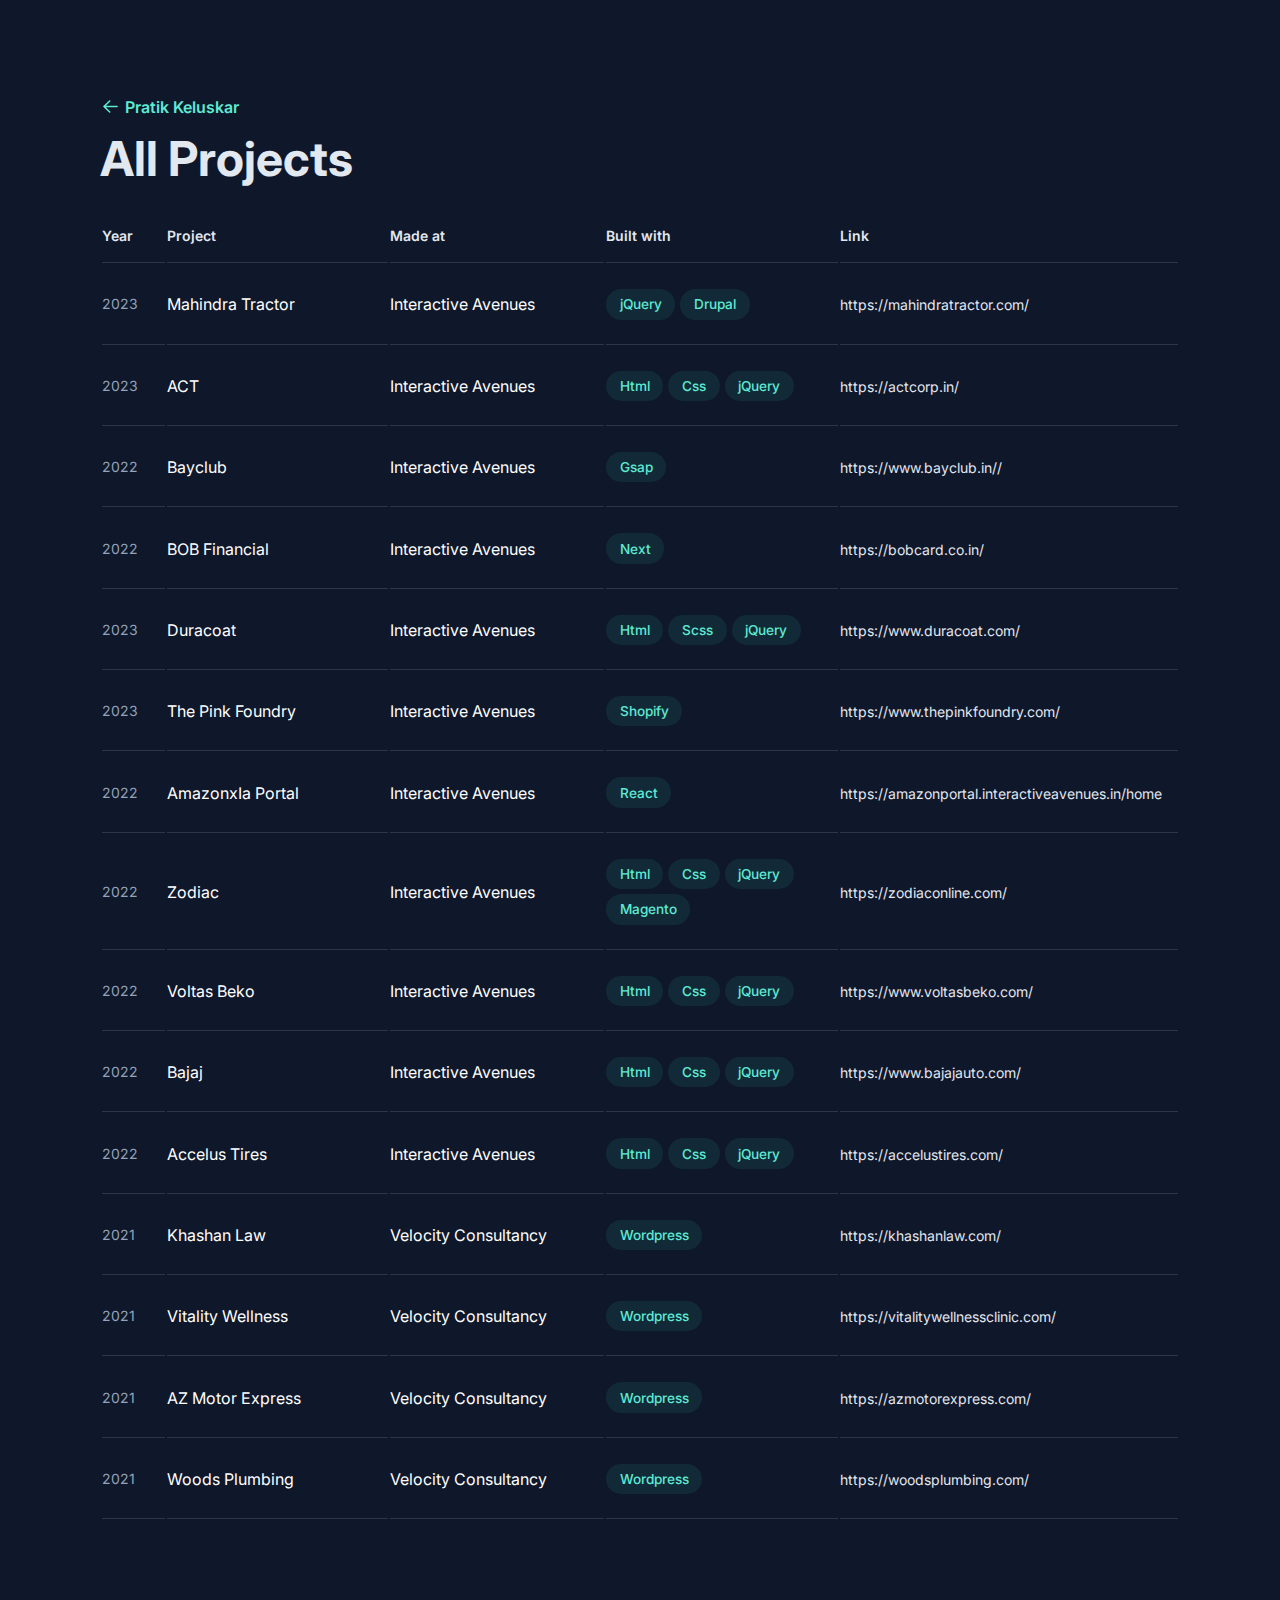
==== projects.html @ e88228ff "Commit#1" ====
<!DOCTYPE html>
<html lang="en">
  <head>
    <meta charset="UTF-8" />
    <meta http-equiv="X-UA-Compatible" content="IE=edge" />
    <meta name="viewport" content="width=device-width, initial-scale=1.0" />
    <title>Portfolio Projects</title>
    <link rel="stylesheet" href="css/style.css" />
  </head>
  <body>
    <div class="container">
      <div class="blockPro">
        <a class="back-link" href="./index.html"
          ><p class="back">
            <svg
              width="21px"
              height="21px"
              xmlns="http://www.w3.org/2000/svg"
              viewBox="0 0 20 20"
              fill="currentColor"
              aria-hidden="true"
            >
              <path
                fill-rule="evenodd"
                d="M3 10a.75.75 0 01.75-.75h10.638L10.23 5.29a.75.75 0 111.04-1.08l5.5 5.25a.75.75 0 010 1.08l-5.5 5.25a.75.75 0 11-1.04-1.08l4.158-3.96H3.75A.75.75 0 013 10z"
                clip-rule="evenodd"
              ></path></svg>
            Pratik Keluskar
          </p></a
        >
        <h1 class="name">All Projects</h1>

        <div class="table">
          <table>
            <thead>
              <tr>
                <th class="th1">Year</th>
                <th class="th2">Project</th>
                <th class="th3">Made at</th>
                <th class="th4">Built with</th>
                <th class="th5">Link</th>
              </tr>
            </thead>
            <tbody>
              <tr>
                <td class="year-p">2023</td>
                <td>Mahindra Tractor</td>
                <td>Interactive Avenues</td>
                <td class="techno"><span>jQuery</span><span>Drupal</span></td>
                <td class="item-link">
                  <a
                    href="https://mahindratractor.com/"
                    target="_blank"
                    rel="noopener noreferrer"
                    >https://mahindratractor.com/</a
                  >
                </td>
              </tr>
              <tr>
                <td class="year-p">2023</td>
                <td>ACT</td>
                <td>Interactive Avenues</td>
                <td class="techno">
                  <span>Html</span><span>Css</span><span>jQuery</span>
                </td>
                <td class="item-link">
                  <a
                    href="https://actcorp.in/"
                    target="_blank"
                    rel="noopener noreferrer"
                    >https://actcorp.in/</a
                  >
                </td>
              </tr>
              <tr>
                <td class="year-p">2022</td>
                <td>Bayclub</td>
                <td>Interactive Avenues</td>
                <td class="techno"><span>Gsap</span></td>
                <td class="item-link">
                  <a
                    href=" https://www.bayclub.in//"
                    target="_blank"
                    rel="noopener noreferrer"
                  >
                    https://www.bayclub.in//</a
                  >
                </td>
              </tr>
              <tr>
                <td class="year-p">2022</td>
                <td>BOB Financial</td>
                <td>Interactive Avenues</td>
                <td class="techno"><span>Next</span></td>
                <td class="item-link">
                  <a
                    href="https://bobcard.co.in/"
                    target="_blank"
                    rel="noopener noreferrer"
                    >https://bobcard.co.in/</a
                  >
                </td>
              </tr>
              <tr>
                <td class="year-p">2023</td>
                <td>Duracoat</td>
                <td>Interactive Avenues</td>
                <td class="techno">
                  <span>Html</span><span>Scss</span><span>jQuery</span>
                </td>
                <td class="item-link">
                  <a
                    href="https://www.duracoat.com/"
                    target="_blank"
                    rel="noopener noreferrer"
                    >https://www.duracoat.com/</a
                  >
                </td>
              </tr>
              <tr>
                <td class="year-p">2023</td>
                <td>The Pink Foundry</td>
                <td>Interactive Avenues</td>
                <td class="techno"><span>Shopify</span></td>
                <td class="item-link">
                  <a
                    href="https://www.thepinkfoundry.com/"
                    target="_blank"
                    rel="noopener noreferrer"
                    >https://www.thepinkfoundry.com/</a
                  >
                </td>
              </tr>
              <tr>
                <td class="year-p">2022</td>
                <td>AmazonxIa Portal</td>
                <td>Interactive Avenues</td>
                <td class="techno"><span>React</span></td>
                <td class="item-link">
                  <a
                    href="https://amazonportal.interactiveavenues.in/home"
                    target="_blank"
                    rel="noopener noreferrer"
                    >https://amazonportal.interactiveavenues.in/home</a
                  >
                </td>
              </tr>
              <tr>
                <td class="year-p">2022</td>
                <td>Zodiac</td>
                <td>Interactive Avenues</td>
                <td class="techno">
                  <span>Html</span><span>Css</span><span>jQuery</span
                  ><span>Magento</span>
                </td>
                <td class="item-link">
                  <a
                    href="https://zodiaconline.com/"
                    target="_blank"
                    rel="noopener noreferrer"
                    >https://zodiaconline.com/</a
                  >
                </td>
              </tr>
              <tr>
                <td class="year-p">2022</td>
                <td>Voltas Beko</td>
                <td>Interactive Avenues</td>
                <td class="techno">
                  <span>Html</span><span>Css</span><span>jQuery</span>
                </td>
                <td class="item-link">
                  <a
                    href="https://www.voltasbeko.com/"
                    target="_blank"
                    rel="noopener noreferrer"
                    >https://www.voltasbeko.com/</a
                  >
                </td>
              </tr>
              <tr>
                <td class="year-p">2022</td>
                <td>Bajaj</td>
                <td>Interactive Avenues</td>
                <td class="techno">
                  <span>Html</span><span>Css</span><span>jQuery</span>
                </td>
                <td class="item-link">
                  <a
                    href="https://www.bajajauto.com/"
                    target="_blank"
                    rel="noopener noreferrer"
                    >https://www.bajajauto.com/</a
                  >
                </td>
              </tr>
              <tr>
                <td class="year-p">2022</td>
                <td>Accelus Tires</td>
                <td>Interactive Avenues</td>
                <td class="techno">
                  <span>Html</span><span>Css</span><span>jQuery</span>
                </td>
                <td class="item-link">
                  <a
                    href="https://accelustires.com/"
                    target="_blank"
                    rel="noopener noreferrer"
                    >https://accelustires.com/</a
                  >
                </td>
              </tr>
              <tr>
                <td class="year-p">2021</td>
                <td>Khashan Law</td>
                <td>Velocity Consultancy</td>
                <td class="techno"><span>Wordpress</span></td>
                <td class="item-link">
                  <a
                    href="https://khashanlaw.com/"
                    target="_blank"
                    rel="noopener noreferrer"
                    >https://khashanlaw.com/</a
                  >
                </td>
              </tr>
              <tr>
                <td class="year-p">2021</td>
                <td>Vitality Wellness</td>
                <td>Velocity Consultancy</td>
                <td class="techno"><span>Wordpress</span></td>
                <td class="item-link">
                  <a
                    href="https://vitalitywellnessclinic.com/"
                    target="_blank"
                    rel="noopener noreferrer"
                    >https://vitalitywellnessclinic.com/</a
                  >
                </td>
              </tr>
              <tr>
                <td class="year-p">2021</td>
                <td>AZ Motor Express</td>
                <td>Velocity Consultancy</td>
                <td class="techno"><span>Wordpress</span></td>
                <td class="item-link">
                  <a
                    href="https://azmotorexpress.com/"
                    target="_blank"
                    rel="noopener noreferrer"
                    >https://azmotorexpress.com/</a
                  >
                </td>
              </tr>
              <tr>
                <td class="year-p">2021</td>
                <td>Woods Plumbing</td>
                <td>Velocity Consultancy</td>
                <td class="techno"><span>Wordpress</span></td>
                <td class="item-link">
                  <a
                    href="https://woodsplumbing.com/"
                    target="_blank"
                    rel="noopener noreferrer"
                    >https://woodsplumbing.com/</a
                  >
                </td>
              </tr>
            </tbody>
          </table>
        </div>
      </div>
    </div>
  </body>
  <script src="js/main.js"></script>
</html>
---- css/style.css ----
@import url("https://fonts.googleapis.com/css2?family=Inter:wght@100..900&display=swap");

* {
  padding: 0;
  margin: 0;
  box-sizing: border-box;
  scroll-behavior: smooth;
  font-family: "Inter", sans-serif;
}

a {
  text-decoration: none;
}

ul {
  list-style: none;
}

body {
  background-color: rgb(15 23 42);
  color: #fff;
}

.container {
  max-width: 1080px;
  margin: 0 auto;
  display: flex;
  justify-content: space-between;
  gap: 1rem;
}

.img-fluid {
  max-width: 100%;
  height: auto;
}

.container .block {
  padding-top: 3rem;
  padding-bottom: 3rem;
  width: calc((100% / 2) - 1rem);
}

.blockPro {
  padding-top: 6rem;
  padding-bottom: 6rem;
  width: 100%;
}

.container .left-block {
  height: 100vh;
  top: 0;
  position: sticky;
}

.name {
  color: #e2e8f0;
  font-size: 48px;
  line-height: 1.4;
  margin-bottom: 1rem;
}

.jd {
  font-size: 1.25rem;
  line-height: 1.75rem;
  color: #e2e8f0;
  margin-bottom: 0.5rem;
}

.short-descp {
  color: #94a3b8;
  font-size: 1rem;
  line-height: 1.55rem;
}

.text {
  color: #94a3b8;
  font-size: 0.9rem;
  line-height: 1.55rem;
  margin-bottom: 1.25rem;
}

.link {
  color: #fff;
  transition: 0.3s all;
}

.link:hover {
  color: rgb(94 234 212);
}

.sm-right-block {
  margin-bottom: 5rem;
}

.experienceblock {
  padding: 30px 20px;
  display: flex;
  justify-content: space-between;
  gap: 1rem;
  transition: 0.3s all;
  margin-bottom: 1rem;
}

.experienceblock:hover {
  background-color: rgba(30, 41, 59, 0.5);
  border-radius: 0.375rem;
}

.experienceblock:hover .pos {
  color: rgb(94 234 212);
}

.experienceblock .pos svg {
  transition: 0.1s all;
  position: relative;
}

.experienceblock:hover .pos svg {
  position: relative;
  top: -1px;
  right: -1px;
  color: rgb(94 234 212);
}

.yr-exp {
  width: 20%;
  color: rgb(100 116 139);
  letter-spacing: 0.025em;
  font-size: 0.65rem;
  line-height: 1rem;
  font-weight: 600;
  text-transform: uppercase;
}

.det-exp {
  width: 80%;
}

.pos {
  color: rgb(100 116 139);
  font-size: 0.85rem;
  line-height: 1.4;
  margin-bottom: 1rem;
  transition: 0.3s all;
  display: flex;
  align-items: center;
  gap: 5px;
}

.pos-descp {
  color: #94a3b8;
  font-size: 0.85rem;
  line-height: 1.4;
}

.techs {
  margin-top: 0.75rem;
  display: flex;
  flex-wrap: wrap;
}

.techs li {
  margin-right: 0.375rem;
  margin-top: 0.5rem;
}

.techs li span {
  background-color: rgba(45, 212, 191, 0.1);
  padding-left: 0.85rem;
  padding-right: 0.85rem;
  padding-top: 0.45rem;
  padding-bottom: 0.45rem;
  border-radius: 25px;
  font-weight: 500;
  display: inline-block;
  color: rgb(94 234 212);
  font-size: 0.85rem;
}

.sub-links {
  margin-top: 5rem;
}

.sub-links ul li {
  padding-top: 1rem;
  padding-bottom: 1rem;
}

.sub-links ul li a {
  display: flex;
  align-items: center;
  color: rgb(100 116 139);
  font-weight: 700;
  text-transform: uppercase;
  letter-spacing: 0.1em;
  font-size: 0.75rem;
  cursor: pointer;
}

.sub-links ul li a .line {
  width: 2rem;
  height: 1px;
  margin-right: 10px;
  background-color: rgb(71 85 105);
  transition-property: all;
  transition-timing-function: cubic-bezier(0.4, 0, 0.2, 1);
  transition-duration: 0.15s;
  display: inline-block;
}

.sub-links ul li a:hover .line,
.sub-links ul li a.links.active .line {
  width: 4rem;
  background-color: #94a3b8;
}

.sub-links ul li a:hover,
.sub-links ul li a.links.active {
  color: #fff;
}

.downloads {
  margin-top: 6rem;
}

.downloads .resume {
  margin-bottom: 1rem;
}

.downloads .resume a {
  color: rgb(94 234 212);
  display: inline-block;
  transition: 0.3s all;
  font-size: 1rem;
}

.downloads .resume a:hover {
  color: rgb(94 234 212);
}

.downloads .socials {
  display: flex;
  gap: 20px;
}

.downloads .socials svg {
  fill: #94a3b8;
  transition: 0.3s all;
}

.downloads .socials svg:hover {
  fill: #fff;
}

.mob-sticky {
  display: none;
  padding-top: 1.25rem;
  padding-bottom: 1.25rem;
  padding-left: 0rem;
  padding-right: 1rem;
}

.projectsBlock {
  padding: 30px 20px;
  display: flex;
  justify-content: space-between;
  gap: 1rem;
  transition: 0.3s all;
  margin-bottom: 1rem;
}

.projectsBlock:hover {
  background-color: rgba(30, 41, 59, 0.5);
  border-radius: 0.375rem;
}

.projectsBlock .image {
  width: 35%;
}

.projectsBlock .projectDet {
  width: 65%;
}

.projectsBlock .projName {
  color: rgb(100 116 139);
  font-size: 1rem;
  line-height: 1.4;
  margin-bottom: 1rem;
  transition: 0.3s all;
  display: flex;
  align-items: center;
  gap: 5px;
}

.projectsBlock:hover .projName {
  color: rgb(94 234 212);
}

.projectsBlock .projName svg {
  transition: top 0.1s ease, right 0.1s ease, color 0.1s ease;
  position: relative;
}

.projectsBlock:hover .projName svg {
  position: relative;
  top: -1px;
  right: -1px;
  color: rgb(94 234 212);
}

.projDescp {
  color: #94a3b8;
  font-size: 0.85rem;
  line-height: 1.4;
}

.table {
  margin-top: 1rem;
}

.table,
.table table {
  width: 100%;
}

.table table thead th {
  font-weight: 600;
  color: rgb(226 232 240);
  font-size: 0.875rem;
  line-height: 1.25rem;
  padding-top: 1rem;
  padding-bottom: 1rem;
  padding-right: 2rem;
  text-align: left;
  border-bottom: 1px solid #e5e7eb26;
}

.year-p {
  font-size: 0.875rem;
  line-height: 1.25rem;
  color: #94a3b8;
}

.table tbody td {
  padding-top: 1.5rem;
  padding-bottom: 1.5rem;
  padding-right: 1rem;
  border-bottom: 1px solid #e5e7eb26;
}

.techno {
  display: flex;
  flex-wrap: wrap;
  gap: 5px;
}

.techno span {
  background-color: rgba(45, 212, 191, 0.1);
  padding-left: 0.85rem;
  padding-right: 0.85rem;
  padding-top: 0.45rem;
  padding-bottom: 0.45rem;
  border-radius: 25px;
  font-weight: 500;
  display: inline-block;
  color: rgb(94 234 212);
  font-size: 0.85rem;
}

.th1 {
  width: 5%;
}

.th2 {
  width: 24%;
}

.th3 {
  width: 23%;
}

.th4 {
  width: 25%;
}

.th5 {
  width: 25%;
}

.back:hover svg {
  left: -4px;
  position: relative;
}

.item-link a {
  color: rgb(226, 232, 240);
  text-decoration: none;
  font-size: 14px;
}

.back {
  color: rgb(94 234 212);
  line-height: 1.25;
  font-weight: 600;
  margin-bottom: 0.5rem;
  display: flex;
  gap: 4px;
  align-items: center;
}

.back svg {
  transform: rotate(-180deg);
  transition: 0.3s all;
  position: relative;
}

.projects-box {
  position: fixed;
  right: 50px;
  bottom: 50px;
  width: 70px;
  height: 70px;
  background: #94a3b8;
  border-radius: 50%;
  display: flex;
  justify-content: center;
  align-items: center;
  animation: scaleAnimation 2s infinite alternate;
  z-index: 222;
}

@keyframes scaleAnimation {
  0% {
    transform: scale(0.95);
  }

  100% {
    transform: scale(1.05);
  }
}

.projects-box .hover {
  position: absolute;
  font-size: 12px;
  left: 50%;
  transform: translateX(-50%);
  top: -20px;
  width: 150px;
  text-align: center;
  /* opacity: 0; */
  transition: 0.3s all;
}

/* .projects-box:hover .hover {
    opacity: 1;
    top: -50%;
  } */

.projects-box svg {
  fill: #fff;
}

.filter {
  margin-top: 2rem;
}

.filter select {
  background: transparent;
  border: 0px;
  color: rgb(226 232 240);
}

.filter select option {
  color: rgba(0, 0, 0, 0.596);
  padding-top: 4px;
  padding-bottom: 4px;
}

.filter select:focus {
  outline: none;
}

.yearFilter {
  font-weight: 600;
  color: rgb(226 232 240);
  font-size: 0.875rem;
  line-height: 1.25rem;

  padding-bottom: 0rem;
  padding-right: 1rem;
  text-align: left;
}

@media screen and (min-width: 1024px) {
  /* Custom Scroll Bar */
  *::-webkit-scrollbar {
    width: 7px;
  }

  *::-webkit-scrollbar-track {
    background-color: #000000;
  }

  *::-webkit-scrollbar-thumb {
    background-color: #94a3b8;
    height: 1px;
    border-radius: 10px;
    cursor: pointer;
  }
}

@media screen and (min-width: 1000px) and (max-width: 1440px) {
  .sub-links {
    margin-top: 3rem;
  }
}

@media screen and (max-width: 480px) {
  .container {
    max-width: 95%;
    flex-wrap: wrap;
    gap: 0rem;
  }

  .container .left-block {
    position: relative;
    height: auto;
  }

  .container .block {
    width: 100%;
    padding-top: 2rem;
    padding-bottom: 2rem;
  }
  .container .block.right-block {
    padding-top: 0rem;
  }

  .name {
    font-size: 28px;
    margin-bottom: 5px;
  }

  .jd {
    font-size: 1rem;
  }

  .short-descp {
    font-size: 14px;
  }

  .sub-links {
    display: none;
  }

  .downloads {
    margin-top: 1rem;
  }

  .mob-sticky {
    display: block;
    position: sticky;
    top: 0;
    background-color: rgba(15, 23, 42, 1);
    z-index: 3;
  }

  .mob-sticky h3 {
    text-transform: uppercase;
    color: rgb(226 232 240);
    letter-spacing: 0.1em;
    font-size: 0.875rem;
    line-height: 1.25rem;
  }

  .experienceblock {
    padding: 20px 20px;
    gap: 10px;
    flex-wrap: wrap;
  }

  .yr-exp,
  .det-exp {
    width: 100%;
  }

  .pos-descp {
    font-size: 12px;
  }

  .techs li span {
    font-size: 0.75rem;
  }

  .sm-right-block {
    margin-bottom: 2.5rem;
  }

  .projectsBlock {
    padding: 20px 20px;
    gap: 10px;
    flex-wrap: wrap;
  }

  .projectsBlock .image,
  .projectsBlock .projectDet {
    width: 100%;
  }

  .projectsBlock .image {
    order: 2;
  }

  .projects-box {
    right: 20px;
    bottom: 20px;
    width: 40px;
    height: 40px;
  }

  .projects-box svg {
    height: 20px;
    width: 20px;
  }

  .table {
    overflow-x: scroll;
  }

  .techno span {
    padding-left: 0.5rem;
    padding-right: 0.5rem;
    font-size: 0.65rem;
    height: 30.5px;
  }

  .table tbody td {
    font-size: 12px;
    min-height: 115px;
    align-items: center;
  }

  .table table thead th {
    padding-right: 1.25rem;
  }
  .projects-box .hover {
    top: -40px;
    width: 100px;
  }
}

main {
  position: relative;
}

.focus {
  position: absolute;
  width: 100%;
  height: 100%;
  left: 0;
  right: 0;
  margin-left: auto;
  margin-right: auto;
}
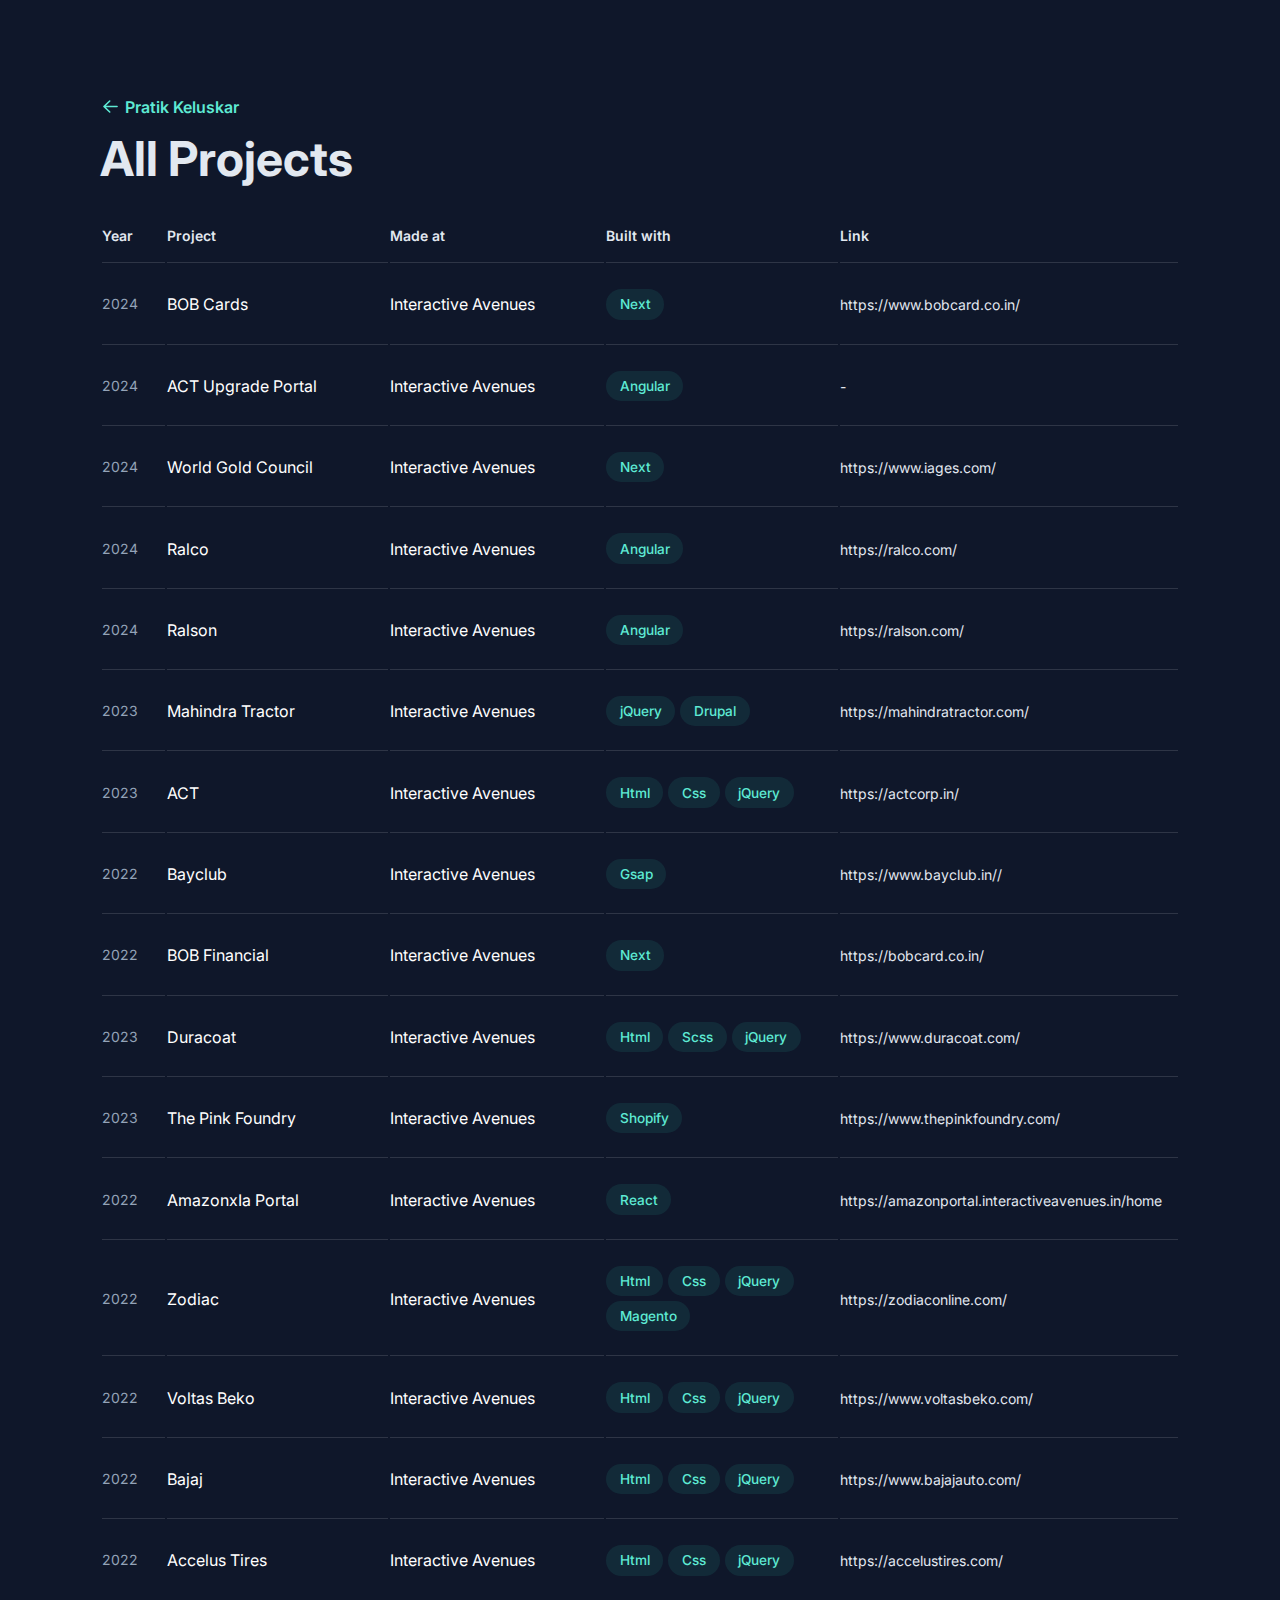
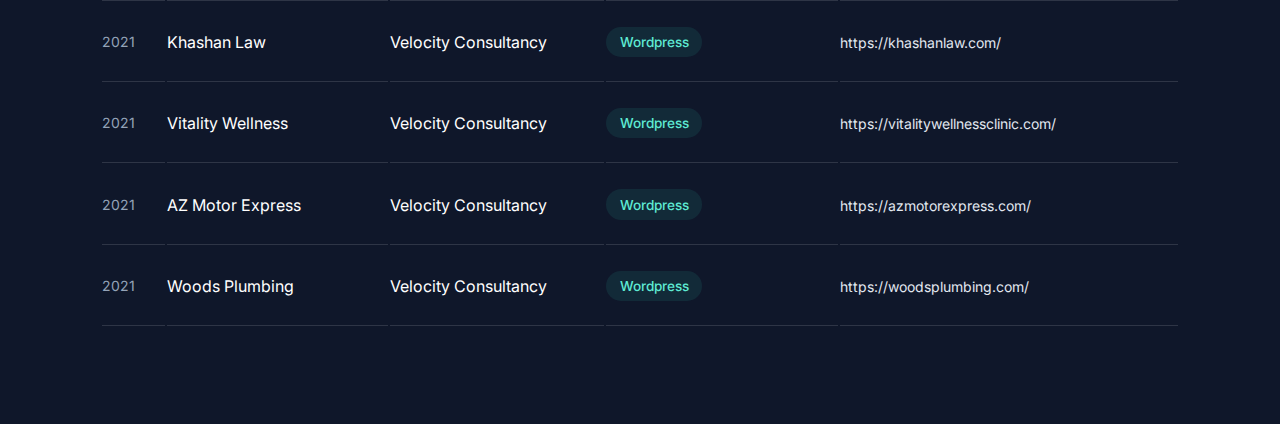
==== commit e012fb4e: "Merge pull request #1 from Pratik-1997/Pratik-Updates" ====
--- a/projects.html
+++ b/projects.html
@@ -43,6 +43,76 @@
             </thead>
             <tbody>
               <tr>
+                <td class="year-p">2024</td>
+                <td>BOB Cards</td>
+                <td>Interactive Avenues</td>
+                <td class="techno"><span>Next</span></td>
+                <td class="item-link">
+                  <a
+                    href="https://www.bobcard.co.in/"
+                    target="_blank"
+                    rel="noopener noreferrer"
+                    >https://www.bobcard.co.in/</a
+                  >
+                </td>
+              </tr>
+              <tr>
+                <td class="year-p">2024</td>
+                <td>ACT Upgrade Portal</td>
+                <td>Interactive Avenues</td>
+                <td class="techno"><span>Angular</span></td>
+                <td class="item-link">
+                  <a
+                    href="javascript:void(0)"
+                    
+                    rel="noopener noreferrer"
+                    >-</a
+                  >
+                </td>
+              </tr>
+              <tr>
+                <td class="year-p">2024</td>
+                <td>World Gold Council</td>
+                <td>Interactive Avenues</td>
+                <td class="techno"><span>Next</span></td>
+                <td class="item-link">
+                  <a
+                    href="https://www.iages.com/"
+                    target="_blank"
+                    rel="noopener noreferrer"
+                    >https://www.iages.com/</a
+                  >
+                </td>
+              </tr>
+              <tr>
+                <td class="year-p">2024</td>
+                <td>Ralco</td>
+                <td>Interactive Avenues</td>
+                <td class="techno"><span>Angular</span></td>
+                <td class="item-link">
+                  <a
+                    href="https://ralco.com/"
+                    target="_blank"
+                    rel="noopener noreferrer"
+                    >https://ralco.com/</a
+                  >
+                </td>
+              </tr>
+              <tr>
+                <td class="year-p">2024</td>
+                <td>Ralson</td>
+                <td>Interactive Avenues</td>
+                <td class="techno"><span>Angular</span></td>
+                <td class="item-link">
+                  <a
+                    href="https://ralson.com/"
+                    target="_blank"
+                    rel="noopener noreferrer"
+                    >https://ralson.com/</a
+                  >
+                </td>
+              </tr>
+              <tr>
                 <td class="year-p">2023</td>
                 <td>Mahindra Tractor</td>
                 <td>Interactive Avenues</td>
